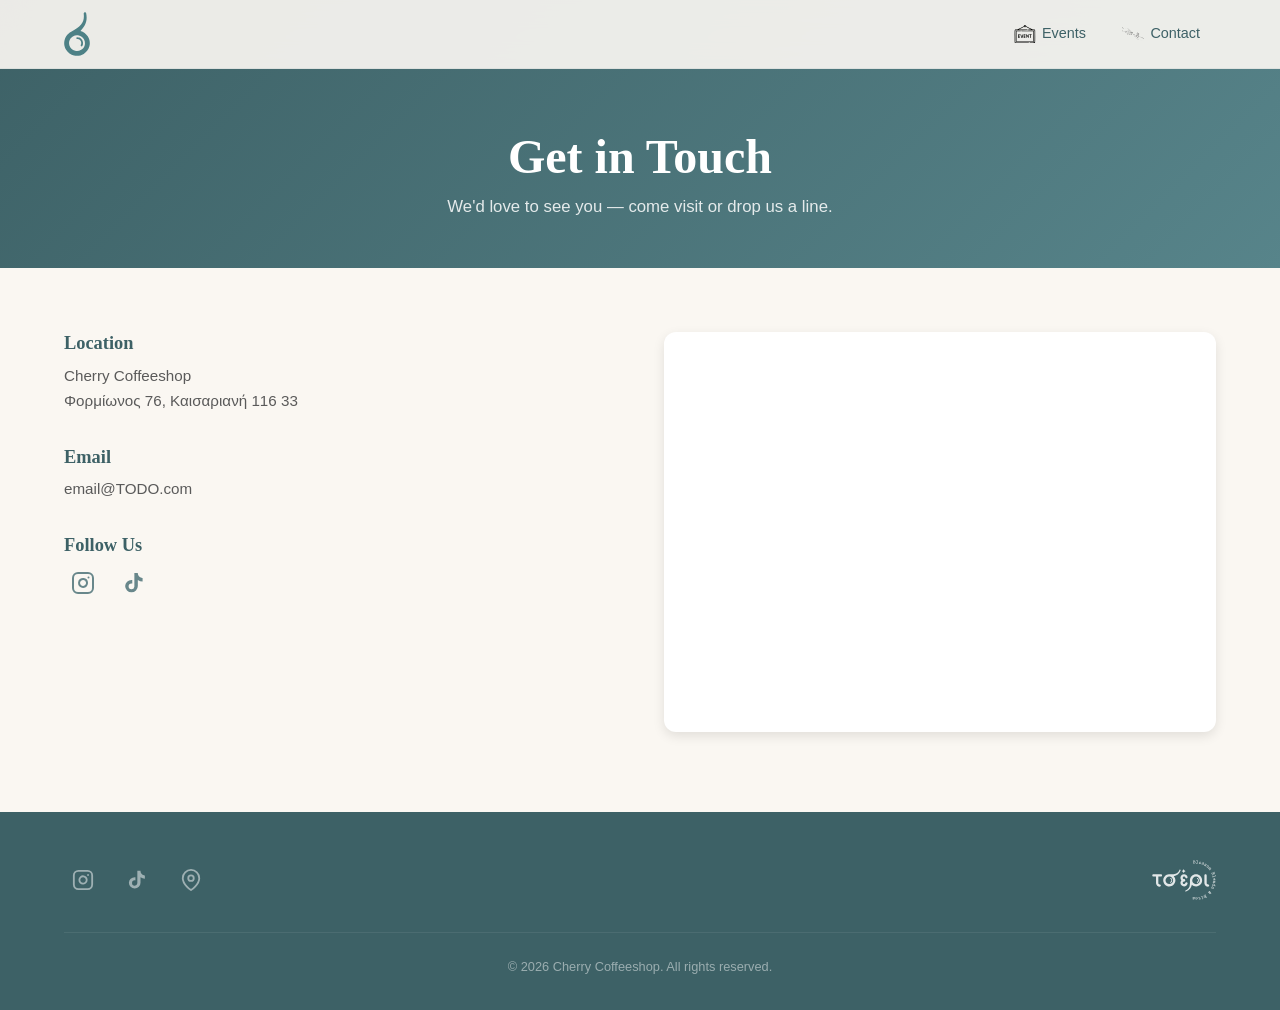
==== contact.html @ 54e0ace2 "first" ====
<!DOCTYPE html>
<html lang="en">
<head>
  <meta charset="UTF-8" />
  <meta name="viewport" content="width=device-width, initial-scale=1.0" />
  <meta name="description" content="Find Cherry Coffeeshop — location, hours, and how to reach us." />
  <title>Contact — Cherry Coffeeshop</title>
  <link rel="stylesheet" href="style.css" />
</head>
<body>

  <!-- ========== Navbar ========== -->
  <nav class="navbar" aria-label="Main navigation">
    <div class="container navbar__inner">
      <a href="index.html" class="navbar__logo" aria-label="Cherry — Home">
        <img src="assets/logo.svg" alt="Cherry logo" />
      </a>
      <div class="navbar__links">
        <a href="events.html" class="navbar__link" aria-label="Events">
          <img src="assets/events.svg" alt="" />
          <span>Events</span>
        </a>
        <a href="contact.html" class="navbar__link" aria-label="Contact">
          <img src="assets/contact.svg" alt="" />
          <span>Contact</span>
        </a>
      </div>
    </div>
  </nav>

  <!-- ========== Page Header ========== -->
  <header class="page-header">
    <div class="container">
      <h1 class="page-header__title">Get in Touch</h1>
      <p class="page-header__subtitle">We'd love to see you — come visit or drop us a line.</p>
    </div>
  </header>

  <!-- ========== Contact Content ========== -->
  <section class="contact-section">
    <div class="container">
      <div class="contact-grid">

        <!-- Left: Info -->
        <div class="contact-info">
          <div class="contact-info__block">
            <h3>Location</h3>
            <p>
              Cherry Coffeeshop<br />
              <a href="https://share.google/5jH4Om6R4dzNHi6pa" target="_blank" rel="noopener noreferrer">
                Φορμίωνος 76, Καισαριανή 116 33
              </a>
            </p>
          </div>

          <div class="contact-info__block">
            <h3>Email</h3>
            <p><a href="mailto:email@TODO.com">email@TODO.com</a></p>
          </div>

          <div class="contact-info__block">
            <h3>Follow Us</h3>
            <div class="social-links">
              <a href="https://www.instagram.com/cherry.coffeeshop/" target="_blank" rel="noopener noreferrer">
                <svg xmlns="http://www.w3.org/2000/svg" viewBox="0 0 24 24" fill="none" stroke="currentColor" stroke-width="2" stroke-linecap="round" stroke-linejoin="round"><rect x="2" y="2" width="20" height="20" rx="5" ry="5"/><path d="M16 11.37A4 4 0 1 1 12.63 8 4 4 0 0 1 16 11.37z"/><line x1="17.5" y1="6.5" x2="17.51" y2="6.5"/></svg>
              </a>
              <a href="https://www.tiktok.com/@cherrycoffeeshop4?_r=1&_t=ZN-940EKVRiwiM" target="_blank" rel="noopener noreferrer">
                <svg xmlns="http://www.w3.org/2000/svg" viewBox="0 0 24 24" fill="currentColor"><path d="M19.59 6.69a4.83 4.83 0 0 1-3.77-4.25V2h-3.45v13.67a2.89 2.89 0 0 1-2.88 2.5 2.89 2.89 0 0 1-2.89-2.89 2.89 2.89 0 0 1 2.89-2.89c.28 0 .54.04.79.1v-3.5a6.37 6.37 0 0 0-.79-.05A6.34 6.34 0 0 0 3.15 15a6.34 6.34 0 0 0 6.34 6.34 6.34 6.34 0 0 0 6.34-6.34V9.05a8.27 8.27 0 0 0 4.76 1.5V7.12a4.83 4.83 0 0 1-1-.43z"/></svg>
              </a>
            </div>
          </div>
        </div>

        <!-- Right: Map -->
        <div class="contact-map">
          <iframe src="https://www.google.com/maps/embed?pb=!1m18!1m12!1m3!1d6291.065970315591!2d23.754792057690768!3d37.96468918152199!2m3!1f0!2f0!3f0!3m2!1i1024!2i768!4f13.1!3m3!1m2!1s0x14a1bdbe3fd38503%3A0x2eb9cb47f8aa05cc!2sCherry%20Coffee%20Shop!5e0!3m2!1sel!2sgr!4v1771450524824!5m2!1sel!2sgr"
            loading="lazy"
            referrerpolicy="no-referrer-when-downgrade"
            title="Cherry Coffeeshop location">
          </iframe>
        </div>

      </div>
    </div>
  </section>

  <!-- ========== Footer ========== -->
  <footer class="footer">
    <div class="container">
      <div class="footer__inner">
        <div class="footer__social">
          <a href="https://www.instagram.com/cherry.coffeeshop/" target="_blank" rel="noopener noreferrer" aria-label="Instagram">
            <svg xmlns="http://www.w3.org/2000/svg" viewBox="0 0 24 24" fill="none" stroke="currentColor" stroke-width="2" stroke-linecap="round" stroke-linejoin="round"><rect x="2" y="2" width="20" height="20" rx="5" ry="5"/><path d="M16 11.37A4 4 0 1 1 12.63 8 4 4 0 0 1 16 11.37z"/><line x1="17.5" y1="6.5" x2="17.51" y2="6.5"/></svg>
          </a>
          <a href="https://www.tiktok.com/@cherrycoffeeshop4?_r=1&_t=ZN-940EKVRiwiM" target="_blank" rel="noopener noreferrer" aria-label="TikTok">
            <svg xmlns="http://www.w3.org/2000/svg" viewBox="0 0 24 24" fill="currentColor"><path d="M19.59 6.69a4.83 4.83 0 0 1-3.77-4.25V2h-3.45v13.67a2.89 2.89 0 0 1-2.88 2.5 2.89 2.89 0 0 1-2.89-2.89 2.89 2.89 0 0 1 2.89-2.89c.28 0 .54.04.79.1v-3.5a6.37 6.37 0 0 0-.79-.05A6.34 6.34 0 0 0 3.15 15a6.34 6.34 0 0 0 6.34 6.34 6.34 6.34 0 0 0 6.34-6.34V9.05a8.27 8.27 0 0 0 4.76 1.5V7.12a4.83 4.83 0 0 1-1-.43z"/></svg>
          </a>
          <a href="https://share.google/5jH4Om6R4dzNHi6pa" target="_blank" rel="noopener noreferrer" aria-label="Google Maps">
            <svg xmlns="http://www.w3.org/2000/svg" viewBox="0 0 24 24" fill="none" stroke="currentColor" stroke-width="2" stroke-linecap="round" stroke-linejoin="round"><path d="M21 10c0 7-9 13-9 13s-9-6-9-13a9 9 0 0 1 18 0z"/><circle cx="12" cy="10" r="3"/></svg>
          </a>
        </div>
        <a href="index.html" class="footer__logo" aria-label="Cherry Coffeeshop">
          <img src="assets/Cherry_logo.svg" alt="Cherry logo" />
        </a>
      </div>
      <p class="footer__bottom">&copy; 2026 Cherry Coffeeshop. All rights reserved.</p>
    </div>
  </footer>

  <script src="main.js"></script>
</body>
</html>
---- style.css ----
/* ============================================
   Cherry Coffeeshop — Design System & Styles
   ============================================ */

/* --- CSS Variables (Design Tokens) --- */
:root {
  --color-primary: #57848A;
  --color-primary-light: #68878B;
  --color-primary-dark: #3d6166;
  --color-cream: #faf7f2;
  --color-warm-white: #fefcf9;
  --color-text: #2c2c2c;
  --color-text-light: #5a5a5a;
  --color-white: #ffffff;
  --color-overlay: rgba(44, 44, 44, 0.55);

  --font-heading: "Georgia", "Times New Roman", serif;
  --font-body: "Segoe UI", "Helvetica Neue", Arial, sans-serif;

  --shadow-sm: 0 1px 3px rgba(0, 0, 0, 0.08);
  --shadow-md: 0 4px 12px rgba(0, 0, 0, 0.1);
  --shadow-lg: 0 8px 30px rgba(0, 0, 0, 0.12);

  --radius-sm: 6px;
  --radius-md: 12px;
  --radius-lg: 20px;

  --transition: 0.3s ease;
  --max-width: 1200px;
}

/* --- Reset & Base --- */
*,
*::before,
*::after {
  margin: 0;
  padding: 0;
  box-sizing: border-box;
}

html {
  scroll-behavior: smooth;
  font-size: 16px;
}

body {
  font-family: var(--font-body);
  color: var(--color-text);
  background-color: var(--color-cream);
  line-height: 1.6;
  -webkit-font-smoothing: antialiased;
}

img {
  max-width: 100%;
  height: auto;
  display: block;
}

a {
  text-decoration: none;
  color: inherit;
}

ul {
  list-style: none;
}

h1, h2, h3, h4 {
  font-family: var(--font-heading);
  font-weight: 700;
  line-height: 1.2;
}

/* --- Utility --- */
.container {
  width: 90%;
  max-width: var(--max-width);
  margin: 0 auto;
}

.section-title {
  font-size: clamp(1.8rem, 4vw, 2.6rem);
  color: var(--color-primary-dark);
  text-align: center;
  margin-bottom: 0.5em;
}

.section-subtitle {
  text-align: center;
  color: var(--color-text-light);
  font-size: 1.05rem;
  max-width: 600px;
  margin: 0 auto 2.5rem;
}

/* --- Buttons --- */
.btn {
  display: inline-block;
  padding: 0.85em 2em;
  font-size: 1rem;
  font-weight: 600;
  border-radius: var(--radius-sm);
  cursor: pointer;
  transition: background var(--transition), transform var(--transition), box-shadow var(--transition);
  border: none;
  text-align: center;
}

.btn-primary {
  background-color: var(--color-primary);
  color: var(--color-white);
}

.btn-primary:hover {
  background-color: var(--color-primary-dark);
  transform: translateY(-2px);
  box-shadow: var(--shadow-md);
}

.btn-outline {
  background-color: transparent;
  color: var(--color-white);
  border: 2px solid var(--color-white);
}

.btn-outline:hover {
  background-color: var(--color-white);
  color: var(--color-primary);
  transform: translateY(-2px);
}

.btn-center {
  display: flex;
  justify-content: center;
  margin-top: 2.5rem;
}

/* ============================================
   Navigation
   ============================================ */
.navbar {
  position: fixed;
  top: 0;
  left: 0;
  right: 0;
  z-index: 1000;
  background-color: rgba(250, 247, 242, 0.92);
  backdrop-filter: blur(12px);
  -webkit-backdrop-filter: blur(12px);
  border-bottom: 1px solid rgba(87, 132, 138, 0.1);
  transition: box-shadow var(--transition);
}

.navbar.scrolled {
  box-shadow: var(--shadow-sm);
}

.navbar__inner {
  display: flex;
  align-items: center;
  justify-content: space-between;
  padding: 0.75rem 0;
}

.navbar__logo img {
  height: 44px;
  width: auto;
}

.navbar__links {
  display: flex;
  align-items: center;
  gap: 0.25rem;
}

.navbar__link {
  display: flex;
  align-items: center;
  gap: 0.4rem;
  padding: 0.5rem 1rem;
  border-radius: var(--radius-sm);
  font-size: 0.9rem;
  font-weight: 500;
  color: var(--color-primary-dark);
  transition: background var(--transition), color var(--transition);
}

.navbar__link:hover {
  background-color: rgba(87, 132, 138, 0.1);
}

.navbar__link img {
  height: 22px;
  width: 22px;
}

/* ============================================
   Hero Section
   ============================================ */
.hero {
  position: relative;
  min-height: 100vh;
  display: flex;
  align-items: center;
  justify-content: center;
  text-align: center;
  color: var(--color-white);
  overflow: hidden;
}

.hero__bg {
  position: absolute;
  inset: 0;
  background: linear-gradient(135deg, var(--color-primary-dark), var(--color-primary-light));
  z-index: 0;
}

/* Placeholder pattern when no hero image is loaded */
.hero__bg::after {
  content: "";
  position: absolute;
  inset: 0;
  background-image:
    radial-gradient(circle at 20% 50%, rgba(255,255,255,0.05) 0%, transparent 50%),
    radial-gradient(circle at 80% 20%, rgba(255,255,255,0.08) 0%, transparent 40%),
    radial-gradient(circle at 60% 80%, rgba(255,255,255,0.04) 0%, transparent 50%);
}

.hero__content {
  position: relative;
  z-index: 1;
  max-width: 700px;
  padding: 2rem 1.5rem;
}

.hero__logo {
  width: 120px;
  height: auto;
  margin: 0 auto 1.5rem;
  filter: brightness(0) invert(1);
}

.hero__title {
  font-size: clamp(2.4rem, 6vw, 4rem);
  margin-bottom: 0.4em;
  letter-spacing: -0.02em;
}

.hero__subtitle {
  font-size: clamp(1rem, 2.5vw, 1.25rem);
  opacity: 0.9;
  margin-bottom: 2rem;
  font-weight: 300;
}

.hero__cta {
  font-size: 1.1rem;
  padding: 1em 2.5em;
}

/* Scroll indicator */
.scroll-indicator {
  position: absolute;
  bottom: 2rem;
  left: 50%;
  transform: translateX(-50%);
  z-index: 1;
  display: flex;
  flex-direction: column;
  align-items: center;
  gap: 0.5rem;
  color: var(--color-white);
  opacity: 0.8;
  animation: pulse-fade 2.5s ease-in-out infinite;
}

.scroll-indicator__text {
  font-size: 0.75rem;
  text-transform: uppercase;
  letter-spacing: 0.15em;
}

.scroll-indicator__arrow {
  width: 24px;
  height: 24px;
  border-left: 2px solid var(--color-white);
  border-bottom: 2px solid var(--color-white);
  transform: rotate(-45deg);
}

@keyframes pulse-fade {
  0%, 100% {
    opacity: 0.4;
    transform: translateX(-50%) translateY(0);
  }
  50% {
    opacity: 1;
    transform: translateX(-50%) translateY(8px);
  }
}

/* ============================================
   Upcoming Events Section
   ============================================ */
.events-section {
  padding: 5rem 0;
}

.events-grid {
  display: grid;
  grid-template-columns: repeat(auto-fill, minmax(320px, 1fr));
  gap: 2rem;
}

.event-card {
  background: var(--color-white);
  border-radius: var(--radius-md);
  overflow: hidden;
  box-shadow: var(--shadow-sm);
  transition: transform var(--transition), box-shadow var(--transition);
}

.event-card:hover {
  transform: translateY(-4px);
  box-shadow: var(--shadow-lg);
}

.event-card__image {
  width: 100%;
  height: 220px;
  object-fit: cover;
  background-color: var(--color-primary-light);
}

/* Placeholder for missing images */
.event-card__image-placeholder {
  width: 100%;
  height: 220px;
  background: linear-gradient(135deg, var(--color-primary), var(--color-primary-light));
  display: flex;
  align-items: center;
  justify-content: center;
  color: var(--color-white);
  font-family: var(--font-heading);
  font-size: 1.2rem;
  opacity: 0.85;
}

.event-card__body {
  padding: 1.5rem;
}

.event-card__date {
  font-size: 0.8rem;
  color: var(--color-primary);
  text-transform: uppercase;
  letter-spacing: 0.08em;
  font-weight: 600;
  margin-bottom: 0.5rem;
}

.event-card__title {
  font-size: 1.25rem;
  margin-bottom: 0.6rem;
  color: var(--color-text);
}

.event-card__desc {
  font-size: 0.95rem;
  color: var(--color-text-light);
  line-height: 1.65;
}

/* ============================================
   Gallery Section
   ============================================ */
.gallery-section {
  padding: 5rem 0;
  background-color: var(--color-warm-white);
}

.gallery-grid {
  columns: 3;
  column-gap: 1rem;
}

.gallery-grid__item {
  break-inside: avoid;
  margin-bottom: 1rem;
  border-radius: var(--radius-sm);
  overflow: hidden;
  position: relative;
}

.gallery-grid__item img {
  width: 100%;
  display: block;
  cursor: pointer;
  transition: transform 0.4s ease;
}

.gallery-grid__item:hover img {
  transform: scale(1.03);
}

/* ============================================
   Lightbox / Gallery Viewer
   ============================================ */
.lightbox {
  position: fixed;
  inset: 0;
  z-index: 1000;
  display: flex;
  align-items: center;
  justify-content: center;
  padding: 2rem;
  background-color: rgba(20, 20, 20, 0.92);
  opacity: 0;
  visibility: hidden;
  transition: opacity var(--transition), visibility var(--transition);
}

.lightbox.is-open {
  opacity: 1;
  visibility: visible;
}

.lightbox__stage {
  display: flex;
  flex-direction: column;
  align-items: center;
  gap: 0.75rem;
}

.lightbox__img {
  max-width: 90vw;
  max-height: 80vh;
  width: auto;
  height: auto;
  border-radius: var(--radius-sm);
  box-shadow: var(--shadow-lg);
  animation: lightbox-zoom 0.3s ease;
}

@keyframes lightbox-zoom {
  from { transform: scale(0.96); opacity: 0.5; }
  to   { transform: scale(1); opacity: 1; }
}

.lightbox__caption {
  color: rgba(255, 255, 255, 0.85);
  font-size: 0.9rem;
  text-align: center;
}

.lightbox__close,
.lightbox__nav {
  position: absolute;
  display: flex;
  align-items: center;
  justify-content: center;
  border: none;
  border-radius: 50%;
  color: var(--color-white);
  background: rgba(255, 255, 255, 0.12);
  cursor: pointer;
  line-height: 1;
  transition: background var(--transition);
  -webkit-tap-highlight-color: transparent;
}

.lightbox__close:hover,
.lightbox__nav:hover {
  background: rgba(255, 255, 255, 0.28);
}

.lightbox__close {
  top: 1rem;
  right: 1rem;
  width: 44px;
  height: 44px;
  font-size: 1.75rem;
}

.lightbox__nav {
  top: 50%;
  transform: translateY(-50%);
  width: 52px;
  height: 52px;
  font-size: 1.4rem;
}

.lightbox__nav--prev { left: 1rem; }
.lightbox__nav--next { right: 1rem; }

.lightbox__counter {
  position: absolute;
  bottom: 1.25rem;
  left: 50%;
  transform: translateX(-50%);
  color: rgba(255, 255, 255, 0.8);
  font-size: 0.9rem;
  letter-spacing: 0.05em;
}

/* ============================================
   Archive / Past Events Page
   ============================================ */
.page-header {
  padding: 8rem 0 3rem;
  text-align: center;
  background: linear-gradient(135deg, var(--color-primary-dark), var(--color-primary));
  color: var(--color-white);
}

.page-header__title {
  font-size: clamp(2rem, 5vw, 3rem);
}

.page-header__subtitle {
  font-size: 1.05rem;
  opacity: 0.85;
  margin-top: 0.5rem;
  font-weight: 300;
}

.archive-section {
  padding: 4rem 0 5rem;
}

/* ============================================
   Contact Page
   ============================================ */
.contact-section {
  padding: 4rem 0 5rem;
}

.contact-grid {
  display: grid;
  grid-template-columns: 1fr 1fr;
  gap: 3rem;
  align-items: start;
}

.contact-info {
  display: flex;
  flex-direction: column;
  gap: 2rem;
}

.contact-info__block h3 {
  font-size: 1.15rem;
  color: var(--color-primary-dark);
  margin-bottom: 0.5rem;
}

.contact-info__block p,
.contact-info__block a {
  color: var(--color-text-light);
  font-size: 0.95rem;
  line-height: 1.7;
}

.contact-info__block a {
  display: inline-flex;
  align-items: center;
  gap: 0.35rem;
  transition: color var(--transition);
}

.contact-info__block a:hover {
  color: var(--color-primary);
}

.social-links {
  display: flex;
  gap: 0.75rem;
  margin-top: 0.5rem;
}

.social-links a {
  display: inline-flex;
  align-items: center;
  justify-content: center;
  padding: 0.45rem;
  border-radius: var(--radius-sm);
  color: var(--color-primary-light);
  transition: color var(--transition), transform var(--transition);
}

.social-links a svg {
  width: 24px;
  height: 24px;
  flex-shrink: 0;
}

.social-links a:hover {
  color: var(--color-primary-dark);
  transform: translateY(-2px);
}

.contact-map {
  border-radius: var(--radius-md);
  overflow: hidden;
  box-shadow: var(--shadow-md);
  background: var(--color-white);
  min-height: 350px;
  display: flex;
  align-items: center;
  justify-content: center;
}

.contact-map iframe {
  width: 100%;
  height: 400px;
  border: none;
}

.contact-map__fallback {
  text-align: center;
  padding: 3rem 1.5rem;
}

.contact-map__fallback p {
  color: var(--color-text-light);
  margin-bottom: 1rem;
}

/* ============================================
   Footer
   ============================================ */
.footer {
  background-color: var(--color-primary-dark);
  color: rgba(255, 255, 255, 0.8);
  padding: 3rem 0 2rem;
}

.footer__inner {
  display: flex;
  align-items: center;
  justify-content: space-between;
  flex-wrap: wrap;
  gap: 1.5rem;
}

.footer__social {
  display: flex;
  align-items: center;
  gap: 1rem;
}

.footer__social a {
  display: flex;
  align-items: center;
  justify-content: center;
  color: rgba(255, 255, 255, 0.5);
  padding: 0.5rem;
  border-radius: var(--radius-sm);
  transition: color 0.3s ease, transform 0.3s ease;
}

.footer__social a:hover {
  color: var(--color-white);
  transform: translateY(-3px);
}

.footer__social a svg {
  width: 22px;
  height: 22px;
  flex-shrink: 0;
}

.footer__logo img {
  height: 40px;
  width: auto;
  opacity: 0.85;
  filter: brightness(0) invert(1);
}

.footer__bottom {
  text-align: center;
  margin-top: 2rem;
  padding-top: 1.5rem;
  border-top: 1px solid rgba(255, 255, 255, 0.12);
  font-size: 0.8rem;
  opacity: 0.6;
}

/* ============================================
   Loading State
   ============================================ */
.loading {
  text-align: center;
  padding: 3rem;
  color: var(--color-text-light);
  font-size: 0.95rem;
}

.loading::after {
  content: "";
  display: block;
  width: 32px;
  height: 32px;
  margin: 1rem auto 0;
  border: 3px solid var(--color-primary-light);
  border-top-color: transparent;
  border-radius: 50%;
  animation: spin 0.8s linear infinite;
}

@keyframes spin {
  to { transform: rotate(360deg); }
}

.error-message {
  text-align: center;
  padding: 2rem;
  color: #b44;
  font-size: 0.95rem;
}

/* Friendly empty state (no events yet) — calm, on-brand, not an error */
.events-empty {
  grid-column: 1 / -1;
  text-align: center;
  padding: 3rem 1rem;
  color: var(--color-text-light);
  font-family: var(--font-heading);
  font-size: 1.2rem;
  font-style: italic;
}

/* ============================================
   Responsive Breakpoints
   ============================================ */

/* Tablet */
@media (max-width: 900px) {
  .gallery-grid {
    columns: 2;
  }

  .contact-grid {
    grid-template-columns: 1fr;
  }

  .contact-map {
    min-height: 300px;
  }

  .contact-map iframe {
    height: 300px;
  }
}

/* Mobile */
@media (max-width: 600px) {
  .navbar__link span {
    display: none;
  }

  .navbar__link {
    padding: 0.5rem 0.75rem;
  }

  .hero__logo {
    width: 90px;
  }

  .events-grid {
    grid-template-columns: 1fr;
  }

  .gallery-grid {
    columns: 2;
    column-gap: 0.75rem;
  }

  .lightbox { padding: 0.5rem; }

  .lightbox__nav {
    width: 40px;
    height: 40px;
    font-size: 1.2rem;
  }

  .lightbox__nav--prev { left: 0.5rem; }
  .lightbox__nav--next { right: 0.5rem; }
  .lightbox__close { top: 0.5rem; right: 0.5rem; }

  .footer__inner {
    flex-direction: column;
    text-align: center;
  }

  .footer__social {
    justify-content: center;
  }
}
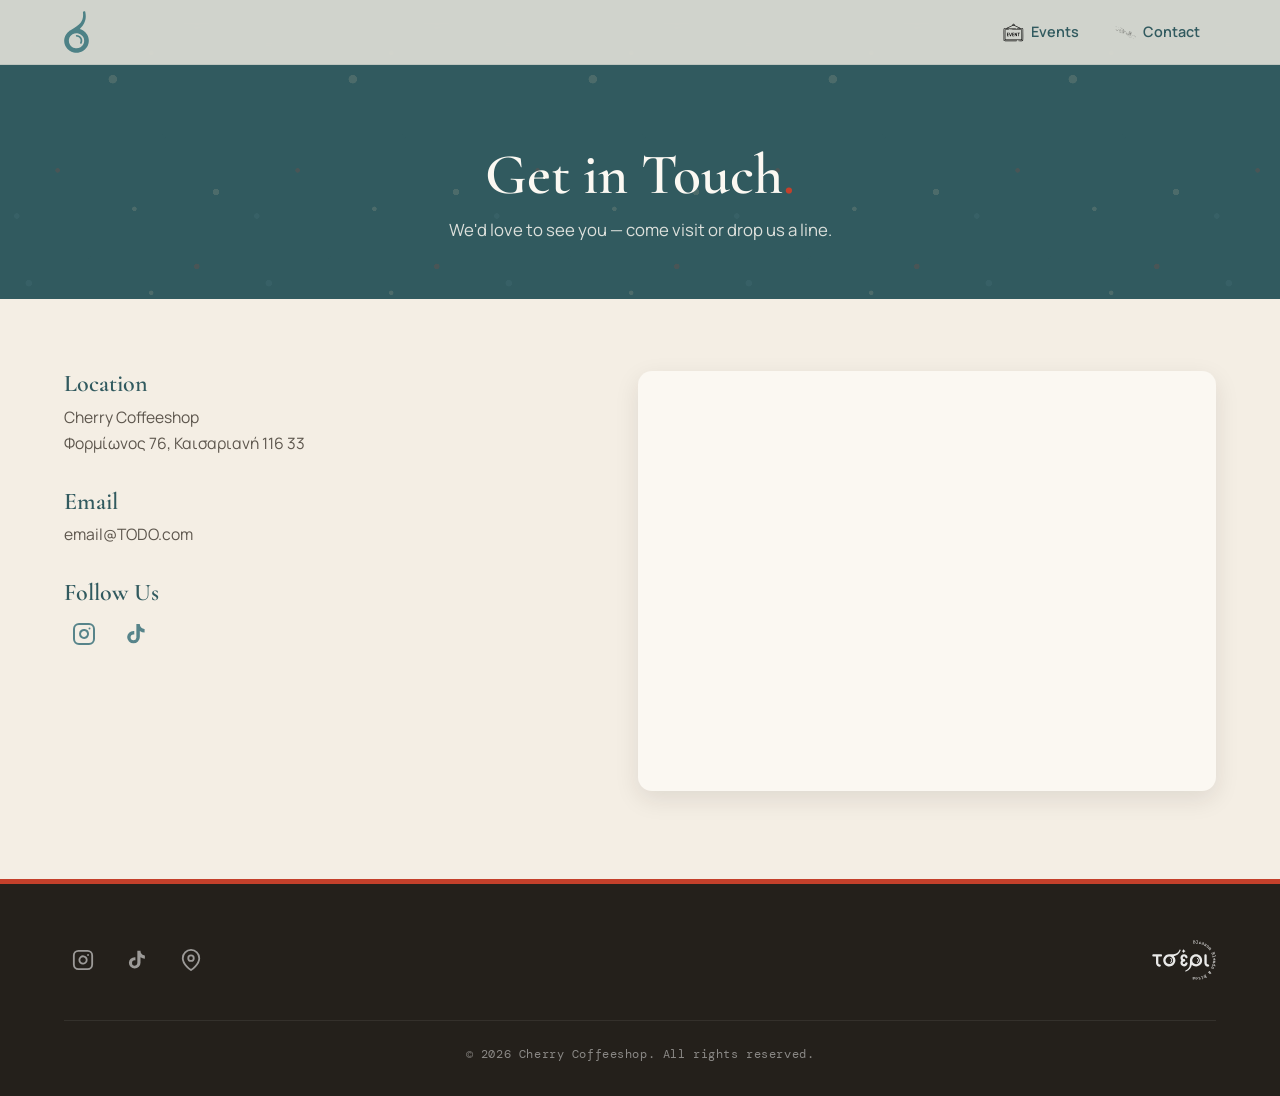
==== commit a4d27ef5: "glow up" ====
--- a/contact.html
+++ b/contact.html
@@ -5,6 +5,9 @@
   <meta name="viewport" content="width=device-width, initial-scale=1.0" />
   <meta name="description" content="Find Cherry Coffeeshop — location, hours, and how to reach us." />
   <title>Contact — Cherry Coffeeshop</title>
+  <link rel="preconnect" href="https://fonts.googleapis.com" />
+  <link rel="preconnect" href="https://fonts.gstatic.com" crossorigin />
+  <link href="https://fonts.googleapis.com/css2?family=Cormorant+Garamond:ital,wght@0,500;0,600;0,700;1,500;1,600&family=DM+Mono:wght@400;500&family=Manrope:wght@400;500;600;700&display=swap" rel="stylesheet" />
   <link rel="stylesheet" href="style.css" />
 </head>
 <body>
--- a/style.css
+++ b/style.css
@@ -1,32 +1,54 @@
 /* ============================================
-   Cherry Coffeeshop — Design System & Styles
-   ============================================ */
-
-/* --- CSS Variables (Design Tokens) --- */
+   Cherry Coffeeshop — τσέρι · Design System
+   Kaisariani, Athens — specialty coffee & community
+   ============================================ */
+
+/* --- Design Tokens --- */
 :root {
-  --color-primary: #57848A;
-  --color-primary-light: #68878B;
-  --color-primary-dark: #3d6166;
-  --color-cream: #faf7f2;
-  --color-warm-white: #fefcf9;
-  --color-text: #2c2c2c;
-  --color-text-light: #5a5a5a;
-  --color-white: #ffffff;
-  --color-overlay: rgba(44, 44, 44, 0.55);
-
-  --font-heading: "Georgia", "Times New Roman", serif;
-  --font-body: "Segoe UI", "Helvetica Neue", Arial, sans-serif;
-
-  --shadow-sm: 0 1px 3px rgba(0, 0, 0, 0.08);
-  --shadow-md: 0 4px 12px rgba(0, 0, 0, 0.1);
-  --shadow-lg: 0 8px 30px rgba(0, 0, 0, 0.12);
+  /* Palette — pulled from the shop itself:
+     teal from the window trim & fridge, cream from the walls & cups,
+     cherry-red from the merch tees (and, well, the name). */
+  --teal: #57848a;
+  --teal-deep: #315a5f;
+  --teal-ink: #24494d;
+  --cream: #f4eee4;
+  --cream-deep: #ece3d4;
+  --paper: #fbf8f2;
+  --ink: #24201b;
+  --ink-soft: #5d564d;
+  --cherry: #c4402b;
+  --cherry-deep: #a5331f;
+  --sand: #d8c6a8;
+  --white: #ffffff;
+
+  --font-display: "Cormorant Garamond", Georgia, "Times New Roman", serif;
+  --font-body: "Manrope", "Segoe UI", "Helvetica Neue", Arial, sans-serif;
+  --font-mono: "DM Mono", ui-monospace, "SFMono-Regular", Menlo, monospace;
+
+  --shadow-sm: 0 1px 3px rgba(36, 32, 27, 0.08);
+  --shadow-md: 0 8px 24px rgba(36, 32, 27, 0.1);
+  --shadow-lg: 0 20px 50px rgba(36, 32, 27, 0.16);
 
   --radius-sm: 6px;
-  --radius-md: 12px;
-  --radius-lg: 20px;
+  --radius-md: 14px;
+  --radius-lg: 24px;
 
   --transition: 0.3s ease;
-  --max-width: 1200px;
+  --max-width: 1240px;
+
+  /* Terrazzo speckle — the signature texture, in the shop's colours */
+  --terrazzo:
+    radial-gradient(circle at 12% 18%, var(--teal) 0 3px, transparent 3.5px),
+    radial-gradient(circle at 82% 11%, var(--cherry) 0 2.5px, transparent 3px),
+    radial-gradient(circle at 47% 33%, var(--sand) 0 4px, transparent 4.5px),
+    radial-gradient(circle at 68% 57%, var(--teal-deep) 0 2px, transparent 2.5px),
+    radial-gradient(circle at 24% 71%, var(--cherry) 0 2px, transparent 2.5px),
+    radial-gradient(circle at 90% 80%, var(--sand) 0 3px, transparent 3.5px),
+    radial-gradient(circle at 7% 90%, var(--teal) 0 2.5px, transparent 3px),
+    radial-gradient(circle at 56% 87%, var(--sand) 0 2px, transparent 2.5px),
+    radial-gradient(circle at 37% 7%, var(--teal-deep) 0 1.5px, transparent 2px),
+    radial-gradient(circle at 63% 22%, var(--sand) 0 2px, transparent 2.5px);
+  --terrazzo-size: 240px 240px;
 }
 
 /* --- Reset & Base --- */
@@ -41,14 +63,16 @@
 html {
   scroll-behavior: smooth;
   font-size: 16px;
+  -webkit-text-size-adjust: 100%;
 }
 
 body {
   font-family: var(--font-body);
-  color: var(--color-text);
-  background-color: var(--color-cream);
-  line-height: 1.6;
+  color: var(--ink);
+  background-color: var(--cream);
+  line-height: 1.65;
   -webkit-font-smoothing: antialiased;
+  overflow-x: hidden;
 }
 
 img {
@@ -67,9 +91,29 @@
 }
 
 h1, h2, h3, h4 {
-  font-family: var(--font-heading);
-  font-weight: 700;
-  line-height: 1.2;
+  font-family: var(--font-display);
+  font-weight: 600;
+  line-height: 1.08;
+}
+
+::selection {
+  background: var(--cherry);
+  color: var(--white);
+}
+
+/* --- Terrazzo utility (speckle behind content) --- */
+.terrazzo {
+  position: relative;
+}
+.terrazzo::before {
+  content: "";
+  position: absolute;
+  inset: 0;
+  background-image: var(--terrazzo);
+  background-size: var(--terrazzo-size);
+  opacity: 0.5;
+  pointer-events: none;
+  z-index: 0;
 }
 
 /* --- Utility --- */
@@ -79,61 +123,103 @@
   margin: 0 auto;
 }
 
+.eyebrow {
+  font-family: var(--font-body);
+  font-size: 0.78rem;
+  font-weight: 700;
+  text-transform: uppercase;
+  letter-spacing: 0.22em;
+  color: var(--teal-deep);
+  display: inline-flex;
+  align-items: center;
+  gap: 0.6em;
+}
+.eyebrow::before {
+  content: "";
+  width: 22px;
+  height: 2px;
+  background: var(--cherry);
+  display: inline-block;
+}
+
+.section-head {
+  max-width: 620px;
+  margin: 0 auto 3rem;
+  text-align: center;
+}
+.section-head .eyebrow {
+  justify-content: center;
+  margin-bottom: 1rem;
+}
+
 .section-title {
-  font-size: clamp(1.8rem, 4vw, 2.6rem);
-  color: var(--color-primary-dark);
-  text-align: center;
-  margin-bottom: 0.5em;
+  font-size: clamp(2.1rem, 5vw, 3.2rem);
+  color: var(--ink);
+  letter-spacing: -0.01em;
 }
 
 .section-subtitle {
-  text-align: center;
-  color: var(--color-text-light);
+  color: var(--ink-soft);
   font-size: 1.05rem;
-  max-width: 600px;
-  margin: 0 auto 2.5rem;
+  margin-top: 0.75rem;
 }
 
 /* --- Buttons --- */
 .btn {
-  display: inline-block;
-  padding: 0.85em 2em;
-  font-size: 1rem;
+  display: inline-flex;
+  align-items: center;
+  gap: 0.5em;
+  padding: 0.9em 1.9em;
+  font-family: var(--font-body);
+  font-size: 0.95rem;
   font-weight: 600;
-  border-radius: var(--radius-sm);
+  letter-spacing: 0.01em;
+  border-radius: 999px;
   cursor: pointer;
-  transition: background var(--transition), transform var(--transition), box-shadow var(--transition);
-  border: none;
+  transition: background var(--transition), color var(--transition),
+    transform var(--transition), box-shadow var(--transition);
+  border: 1.5px solid transparent;
   text-align: center;
 }
 
 .btn-primary {
-  background-color: var(--color-primary);
-  color: var(--color-white);
-}
-
+  background-color: var(--teal-deep);
+  color: var(--paper);
+  border-color: var(--teal-deep);
+}
 .btn-primary:hover {
-  background-color: var(--color-primary-dark);
+  background-color: var(--teal-ink);
+  border-color: var(--teal-ink);
   transform: translateY(-2px);
   box-shadow: var(--shadow-md);
 }
 
+.btn-ghost {
+  background-color: transparent;
+  color: var(--ink);
+  border-color: rgba(36, 32, 27, 0.25);
+}
+.btn-ghost:hover {
+  border-color: var(--cherry);
+  color: var(--cherry-deep);
+  transform: translateY(-2px);
+}
+
+/* Kept for backward-compat (light buttons over dark art) */
 .btn-outline {
   background-color: transparent;
-  color: var(--color-white);
-  border: 2px solid var(--color-white);
-}
-
+  color: var(--white);
+  border: 1.5px solid rgba(255, 255, 255, 0.7);
+}
 .btn-outline:hover {
-  background-color: var(--color-white);
-  color: var(--color-primary);
-  transform: translateY(-2px);
+  background-color: var(--white);
+  color: var(--teal-deep);
 }
 
 .btn-center {
   display: flex;
   justify-content: center;
-  margin-top: 2.5rem;
+  margin-top: 3rem;
 }
 
 /* ============================================
@@ -145,26 +231,26 @@
   left: 0;
   right: 0;
   z-index: 1000;
-  background-color: rgba(250, 247, 242, 0.92);
-  backdrop-filter: blur(12px);
-  -webkit-backdrop-filter: blur(12px);
-  border-bottom: 1px solid rgba(87, 132, 138, 0.1);
-  transition: box-shadow var(--transition);
-}
-
+  background-color: rgba(244, 238, 228, 0.82);
+  backdrop-filter: blur(14px);
+  -webkit-backdrop-filter: blur(14px);
+  border-bottom: 1px solid rgba(49, 90, 95, 0.12);
+  transition: box-shadow var(--transition), background var(--transition);
+}
 .navbar.scrolled {
   box-shadow: var(--shadow-sm);
+  background-color: rgba(244, 238, 228, 0.94);
 }
 
 .navbar__inner {
   display: flex;
   align-items: center;
   justify-content: space-between;
-  padding: 0.75rem 0;
+  padding: 0.7rem 0;
 }
 
 .navbar__logo img {
-  height: 44px;
+  height: 42px;
   width: auto;
 }
 
@@ -175,154 +261,280 @@
 }
 
 .navbar__link {
-  display: flex;
-  align-items: center;
-  gap: 0.4rem;
+  position: relative;
+  display: flex;
+  align-items: center;
+  gap: 0.45rem;
   padding: 0.5rem 1rem;
   border-radius: var(--radius-sm);
   font-size: 0.9rem;
-  font-weight: 500;
-  color: var(--color-primary-dark);
-  transition: background var(--transition), color var(--transition);
-}
-
+  font-weight: 600;
+  color: var(--teal-deep);
+  transition: color var(--transition);
+}
+.navbar__link::after {
+  content: "";
+  position: absolute;
+  left: 1rem;
+  right: 1rem;
+  bottom: 0.35rem;
+  height: 2px;
+  background: var(--cherry);
+  transform: scaleX(0);
+  transform-origin: left;
+  transition: transform var(--transition);
+}
 .navbar__link:hover {
-  background-color: rgba(87, 132, 138, 0.1);
-}
-
+  color: var(--cherry-deep);
+}
+.navbar__link:hover::after {
+  transform: scaleX(1);
+}
 .navbar__link img {
-  height: 22px;
-  width: 22px;
-}
-
-/* ============================================
-   Hero Section
+  height: 21px;
+  width: 21px;
+}
+
+/* ============================================
+   Hero — the bilingual wordmark, split with photo
    ============================================ */
 .hero {
   position: relative;
   min-height: 100vh;
-  display: flex;
-  align-items: center;
-  justify-content: center;
-  text-align: center;
-  color: var(--color-white);
+  min-height: 100svh;
+  display: grid;
+  grid-template-columns: 1.04fr 0.96fr;
   overflow: hidden;
-}
-
-.hero__bg {
+  background: var(--cream);
+}
+
+/* Left: the wordmark on cream + terrazzo */
+.hero__panel--text {
+  position: relative;
+  display: flex;
+  align-items: center;
+  padding: 7rem clamp(1.5rem, 5vw, 5rem) 4rem;
+  background: var(--cream);
+}
+.hero__panel--text::before {
+  content: "";
   position: absolute;
   inset: 0;
-  background: linear-gradient(135deg, var(--color-primary-dark), var(--color-primary-light));
+  background-image: var(--terrazzo);
+  background-size: var(--terrazzo-size);
+  opacity: 0.45;
   z-index: 0;
 }
-
-/* Placeholder pattern when no hero image is loaded */
-.hero__bg::after {
-  content: "";
-  position: absolute;
-  inset: 0;
-  background-image:
-    radial-gradient(circle at 20% 50%, rgba(255,255,255,0.05) 0%, transparent 50%),
-    radial-gradient(circle at 80% 20%, rgba(255,255,255,0.08) 0%, transparent 40%),
-    radial-gradient(circle at 60% 80%, rgba(255,255,255,0.04) 0%, transparent 50%);
-}
-
-.hero__content {
+.hero__inner {
   position: relative;
   z-index: 1;
-  max-width: 700px;
-  padding: 2rem 1.5rem;
-}
-
-.hero__logo {
-  width: 120px;
-  height: auto;
-  margin: 0 auto 1.5rem;
-  filter: brightness(0) invert(1);
-}
-
-.hero__title {
-  font-size: clamp(2.4rem, 6vw, 4rem);
-  margin-bottom: 0.4em;
-  letter-spacing: -0.02em;
+  max-width: 560px;
+}
+
+.hero__eyebrow {
+  font-size: 0.8rem;
+  font-weight: 700;
+  text-transform: uppercase;
+  letter-spacing: 0.24em;
+  color: var(--teal-deep);
+  margin-bottom: 1.6rem;
+}
+
+.hero__wordmark {
+  line-height: 0.9;
+  margin-bottom: 1.6rem;
+}
+.hero__cherry {
+  display: block;
+  font-family: var(--font-display);
+  font-weight: 600;
+  font-size: clamp(3.6rem, 9vw, 7rem);
+  letter-spacing: -0.03em;
+  color: var(--ink);
+}
+/* the cherry — a red full stop that dots the name */
+.hero__cherry::after {
+  content: ".";
+  color: var(--cherry);
+}
+.hero__tseri {
+  display: inline-block;
+  font-family: var(--font-display);
+  font-style: italic;
+  font-weight: 500;
+  font-size: clamp(1.8rem, 4vw, 3rem);
+  color: var(--teal-deep);
+  margin-top: 0.35rem;
+  padding-bottom: 0.15em;
+  background-image: linear-gradient(var(--cherry), var(--cherry));
+  background-size: 100% 3px;
+  background-position: 0 100%;
+  background-repeat: no-repeat;
 }
 
 .hero__subtitle {
-  font-size: clamp(1rem, 2.5vw, 1.25rem);
-  opacity: 0.9;
-  margin-bottom: 2rem;
-  font-weight: 300;
-}
-
-.hero__cta {
-  font-size: 1.1rem;
-  padding: 1em 2.5em;
-}
-
-/* Scroll indicator */
-.scroll-indicator {
-  position: absolute;
-  bottom: 2rem;
-  left: 50%;
-  transform: translateX(-50%);
-  z-index: 1;
-  display: flex;
-  flex-direction: column;
-  align-items: center;
-  gap: 0.5rem;
-  color: var(--color-white);
-  opacity: 0.8;
-  animation: pulse-fade 2.5s ease-in-out infinite;
-}
-
-.scroll-indicator__text {
-  font-size: 0.75rem;
+  font-size: clamp(1.05rem, 1.6vw, 1.25rem);
+  color: var(--ink-soft);
+  max-width: 30ch;
+  margin-bottom: 2.4rem;
+}
+
+.hero__actions {
+  display: flex;
+  flex-wrap: wrap;
+  gap: 0.9rem;
+}
+
+/* Right: full-bleed portrait photos, gently cross-fading */
+.hero__panel--photo {
+  position: relative;
+  overflow: hidden;
+  background: var(--teal-deep);
+  border-left: 5px solid var(--cherry);
+}
+.hero__slides {
+  position: absolute;
+  inset: 0;
+}
+.hero__slides img {
+  position: absolute;
+  inset: 0;
+  width: 100%;
+  height: 100%;
+  object-fit: cover;
+  object-position: center;
+  opacity: 0;
+  animation: heroFade 21s infinite;
+}
+.hero__slides img:nth-child(1) { animation-delay: 0s; }
+.hero__slides img:nth-child(2) { animation-delay: 7s; }
+.hero__slides img:nth-child(3) { animation-delay: 14s; }
+
+@keyframes heroFade {
+  0%   { opacity: 0; transform: scale(1.06); }
+  4%   { opacity: 1; }
+  29%  { opacity: 1; }
+  35%  { opacity: 0; transform: scale(1); }
+  100% { opacity: 0; }
+}
+
+/* soft vignette so the chip stays legible */
+.hero__panel--photo::after {
+  content: "";
+  position: absolute;
+  inset: 0;
+  background: linear-gradient(
+    180deg,
+    rgba(36, 32, 27, 0.05) 0%,
+    transparent 30%,
+    rgba(36, 32, 27, 0.28) 100%
+  );
+  pointer-events: none;
+}
+
+/* the little cup label, echoing the τσέρι print on the cups */
+.hero__chip {
+  position: absolute;
+  left: 1.5rem;
+  bottom: 1.5rem;
+  z-index: 2;
+  font-family: var(--font-display);
+  font-style: italic;
+  font-size: 1.4rem;
+  color: var(--ink);
+  background: var(--paper);
+  padding: 0.15em 0.9em;
+  border-radius: 999px;
+  box-shadow: var(--shadow-sm);
+}
+
+.hero__scroll {
+  position: absolute;
+  left: 1.6rem;
+  bottom: 1.6rem;
+  z-index: 3;
+  width: 44px;
+  height: 44px;
+  display: grid;
+  place-items: center;
+  border-radius: 50%;
+  background: var(--paper);
+  color: var(--teal-deep);
+  font-size: 1.2rem;
+  box-shadow: var(--shadow-md);
+  animation: bob 2.4s ease-in-out infinite;
+}
+@keyframes bob {
+  0%, 100% { transform: translateY(0); }
+  50% { transform: translateY(6px); }
+}
+
+/* ============================================
+   Menu ticker — the wall letter-board, in motion
+   ============================================ */
+.ticker {
+  background: var(--teal-deep);
+  color: var(--cream);
+  overflow: hidden;
+  border-top: 1px solid rgba(255, 255, 255, 0.12);
+  border-bottom: 1px solid rgba(255, 255, 255, 0.12);
+}
+.ticker__track {
+  display: inline-flex;
+  align-items: center;
+  white-space: nowrap;
+  padding: 0.85rem 0;
+  animation: ticker 42s linear infinite;
+  will-change: transform;
+}
+.ticker__track span {
+  font-family: var(--font-mono);
+  font-size: 0.9rem;
+  letter-spacing: 0.14em;
   text-transform: uppercase;
-  letter-spacing: 0.15em;
-}
-
-.scroll-indicator__arrow {
-  width: 24px;
-  height: 24px;
-  border-left: 2px solid var(--color-white);
-  border-bottom: 2px solid var(--color-white);
-  transform: rotate(-45deg);
-}
-
-@keyframes pulse-fade {
-  0%, 100% {
-    opacity: 0.4;
-    transform: translateX(-50%) translateY(0);
-  }
-  50% {
-    opacity: 1;
-    transform: translateX(-50%) translateY(8px);
-  }
-}
-
-/* ============================================
-   Upcoming Events Section
+  padding: 0 1.4rem;
+  display: inline-flex;
+  align-items: center;
+  gap: 1.4rem;
+}
+.ticker__track span::after {
+  content: "";
+  width: 6px;
+  height: 6px;
+  border-radius: 50%;
+  background: var(--cherry);
+  display: inline-block;
+}
+@keyframes ticker {
+  from { transform: translateX(0); }
+  to { transform: translateX(-50%); }
+}
+
+/* ============================================
+   Upcoming Events
    ============================================ */
 .events-section {
-  padding: 5rem 0;
+  padding: 6rem 0;
+  scroll-margin-top: 90px;
 }
 
 .events-grid {
   display: grid;
-  grid-template-columns: repeat(auto-fill, minmax(320px, 1fr));
+  grid-template-columns: repeat(auto-fit, minmax(300px, 380px));
+  justify-content: center;
   gap: 2rem;
 }
 
 .event-card {
-  background: var(--color-white);
+  background: var(--paper);
+  border: 1px solid rgba(49, 90, 95, 0.14);
   border-radius: var(--radius-md);
   overflow: hidden;
   box-shadow: var(--shadow-sm);
   transition: transform var(--transition), box-shadow var(--transition);
 }
-
 .event-card:hover {
-  transform: translateY(-4px);
+  transform: translateY(-5px);
   box-shadow: var(--shadow-lg);
 }
 
@@ -330,21 +542,21 @@
   width: 100%;
   height: 220px;
   object-fit: cover;
-  background-color: var(--color-primary-light);
-}
-
-/* Placeholder for missing images */
+  background-color: var(--teal);
+}
+
 .event-card__image-placeholder {
   width: 100%;
   height: 220px;
-  background: linear-gradient(135deg, var(--color-primary), var(--color-primary-light));
+  background: linear-gradient(135deg, var(--teal-deep), var(--teal));
   display: flex;
   align-items: center;
   justify-content: center;
-  color: var(--color-white);
-  font-family: var(--font-heading);
-  font-size: 1.2rem;
-  opacity: 0.85;
+  text-align: center;
+  padding: 1rem;
+  color: var(--paper);
+  font-family: var(--font-display);
+  font-size: 1.4rem;
 }
 
 .event-card__body {
@@ -352,56 +564,88 @@
 }
 
 .event-card__date {
-  font-size: 0.8rem;
-  color: var(--color-primary);
+  font-family: var(--font-mono);
+  font-size: 0.75rem;
+  color: var(--cherry-deep);
   text-transform: uppercase;
-  letter-spacing: 0.08em;
+  letter-spacing: 0.1em;
+  margin-bottom: 0.6rem;
+}
+
+.event-card__title {
+  font-size: 1.6rem;
   font-weight: 600;
   margin-bottom: 0.5rem;
-}
-
-.event-card__title {
-  font-size: 1.25rem;
-  margin-bottom: 0.6rem;
-  color: var(--color-text);
+  color: var(--ink);
 }
 
 .event-card__desc {
   font-size: 0.95rem;
-  color: var(--color-text-light);
-  line-height: 1.65;
-}
-
-/* ============================================
-   Gallery Section
+  color: var(--ink-soft);
+  line-height: 1.7;
+}
+
+/* ============================================
+   Gallery — "Our Space" editorial mosaic
    ============================================ */
 .gallery-section {
-  padding: 5rem 0;
-  background-color: var(--color-warm-white);
+  padding: 6rem 0;
+  background-color: var(--cream-deep);
+  scroll-margin-top: 90px;
 }
 
 .gallery-grid {
-  columns: 3;
-  column-gap: 1rem;
+  display: grid;
+  grid-template-columns: repeat(4, 1fr);
+  grid-auto-rows: 210px;
+  gap: 14px;
 }
 
 .gallery-grid__item {
-  break-inside: avoid;
-  margin-bottom: 1rem;
+  position: relative;
+  overflow: hidden;
   border-radius: var(--radius-sm);
-  overflow: hidden;
-  position: relative;
-}
+  background: var(--teal-deep);
+}
+/* A deliberate, flush composition: two large frames anchor four portraits */
+.gallery-grid__item:nth-child(1) { grid-column: 1 / 3; grid-row: 1 / 3; }
+.gallery-grid__item:nth-child(2) { grid-column: 3 / 4; grid-row: 1 / 3; }
+.gallery-grid__item:nth-child(3) { grid-column: 4 / 5; grid-row: 1 / 3; }
+.gallery-grid__item:nth-child(4) { grid-column: 1 / 3; grid-row: 3 / 5; }
+.gallery-grid__item:nth-child(5) { grid-column: 3 / 4; grid-row: 3 / 5; }
+.gallery-grid__item:nth-child(6) { grid-column: 4 / 5; grid-row: 3 / 5; }
 
 .gallery-grid__item img {
   width: 100%;
-  display: block;
+  height: 100%;
+  object-fit: cover;
   cursor: pointer;
-  transition: transform 0.4s ease;
-}
-
+  transition: transform 0.6s ease;
+}
 .gallery-grid__item:hover img {
-  transform: scale(1.03);
+  transform: scale(1.05);
+}
+
+.gallery-grid__item figcaption {
+  position: absolute;
+  left: 0;
+  right: 0;
+  bottom: 0;
+  padding: 1.6rem 1rem 0.9rem;
+  font-family: var(--font-mono);
+  font-size: 0.72rem;
+  letter-spacing: 0.06em;
+  color: var(--white);
+  background: linear-gradient(transparent, rgba(20, 20, 20, 0.72));
+  opacity: 0;
+  transform: translateY(8px);
+  transition: opacity var(--transition), transform var(--transition);
+  pointer-events: none;
+}
+.gallery-grid__item:hover figcaption,
+.gallery-grid__item:focus-within figcaption {
+  opacity: 1;
+  transform: translateY(0);
 }
 
 /* ============================================
@@ -410,17 +654,16 @@
 .lightbox {
   position: fixed;
   inset: 0;
-  z-index: 1000;
+  z-index: 2000;
   display: flex;
   align-items: center;
   justify-content: center;
   padding: 2rem;
-  background-color: rgba(20, 20, 20, 0.92);
+  background-color: rgba(20, 18, 16, 0.94);
   opacity: 0;
   visibility: hidden;
   transition: opacity var(--transition), visibility var(--transition);
 }
-
 .lightbox.is-open {
   opacity: 1;
   visibility: visible;
@@ -442,15 +685,16 @@
   box-shadow: var(--shadow-lg);
   animation: lightbox-zoom 0.3s ease;
 }
-
 @keyframes lightbox-zoom {
   from { transform: scale(0.96); opacity: 0.5; }
-  to   { transform: scale(1); opacity: 1; }
+  to { transform: scale(1); opacity: 1; }
 }
 
 .lightbox__caption {
   color: rgba(255, 255, 255, 0.85);
-  font-size: 0.9rem;
+  font-family: var(--font-mono);
+  font-size: 0.85rem;
+  letter-spacing: 0.04em;
   text-align: center;
 }
 
@@ -462,17 +706,16 @@
   justify-content: center;
   border: none;
   border-radius: 50%;
-  color: var(--color-white);
+  color: var(--white);
   background: rgba(255, 255, 255, 0.12);
   cursor: pointer;
   line-height: 1;
   transition: background var(--transition);
   -webkit-tap-highlight-color: transparent;
 }
-
 .lightbox__close:hover,
 .lightbox__nav:hover {
-  background: rgba(255, 255, 255, 0.28);
+  background: var(--cherry);
 }
 
 .lightbox__close {
@@ -490,7 +733,6 @@
   height: 52px;
   font-size: 1.4rem;
 }
-
 .lightbox__nav--prev { left: 1rem; }
 .lightbox__nav--next { right: 1rem; }
 
@@ -500,29 +742,46 @@
   left: 50%;
   transform: translateX(-50%);
   color: rgba(255, 255, 255, 0.8);
-  font-size: 0.9rem;
+  font-family: var(--font-mono);
+  font-size: 0.85rem;
   letter-spacing: 0.05em;
 }
 
 /* ============================================
-   Archive / Past Events Page
+   Page header (Events / Contact)
    ============================================ */
 .page-header {
-  padding: 8rem 0 3rem;
+  position: relative;
+  padding: 9rem 0 3.5rem;
   text-align: center;
-  background: linear-gradient(135deg, var(--color-primary-dark), var(--color-primary));
-  color: var(--color-white);
-}
-
+  background: var(--teal-deep);
+  color: var(--paper);
+  overflow: hidden;
+}
+.page-header::before {
+  content: "";
+  position: absolute;
+  inset: 0;
+  background-image: var(--terrazzo);
+  background-size: var(--terrazzo-size);
+  opacity: 0.16;
+}
+.page-header .container {
+  position: relative;
+  z-index: 1;
+}
 .page-header__title {
-  font-size: clamp(2rem, 5vw, 3rem);
-}
-
+  font-size: clamp(2.4rem, 5vw, 3.6rem);
+}
+.page-header__title::after {
+  content: ".";
+  color: var(--cherry);
+}
 .page-header__subtitle {
   font-size: 1.05rem;
   opacity: 0.85;
-  margin-top: 0.5rem;
-  font-weight: 300;
+  margin-top: 0.6rem;
+  font-weight: 400;
 }
 
 .archive-section {
@@ -530,15 +789,15 @@
 }
 
 /* ============================================
-   Contact Page
+   Contact
    ============================================ */
 .contact-section {
-  padding: 4rem 0 5rem;
+  padding: 4.5rem 0 5.5rem;
 }
 
 .contact-grid {
   display: grid;
-  grid-template-columns: 1fr 1fr;
+  grid-template-columns: 1fr 1.1fr;
   gap: 3rem;
   align-items: start;
 }
@@ -550,15 +809,15 @@
 }
 
 .contact-info__block h3 {
-  font-size: 1.15rem;
-  color: var(--color-primary-dark);
-  margin-bottom: 0.5rem;
+  font-size: 1.5rem;
+  color: var(--teal-deep);
+  margin-bottom: 0.4rem;
 }
 
 .contact-info__block p,
 .contact-info__block a {
-  color: var(--color-text-light);
-  font-size: 0.95rem;
+  color: var(--ink-soft);
+  font-size: 0.98rem;
   line-height: 1.7;
 }
 
@@ -568,9 +827,8 @@
   gap: 0.35rem;
   transition: color var(--transition);
 }
-
 .contact-info__block a:hover {
-  color: var(--color-primary);
+  color: var(--cherry-deep);
 }
 
 .social-links {
@@ -578,25 +836,22 @@
   gap: 0.75rem;
   margin-top: 0.5rem;
 }
-
 .social-links a {
   display: inline-flex;
   align-items: center;
   justify-content: center;
-  padding: 0.45rem;
+  padding: 0.5rem;
   border-radius: var(--radius-sm);
-  color: var(--color-primary-light);
+  color: var(--teal);
   transition: color var(--transition), transform var(--transition);
 }
-
 .social-links a svg {
   width: 24px;
   height: 24px;
   flex-shrink: 0;
 }
-
 .social-links a:hover {
-  color: var(--color-primary-dark);
+  color: var(--cherry);
   transform: translateY(-2px);
 }
 
@@ -604,36 +859,26 @@
   border-radius: var(--radius-md);
   overflow: hidden;
   box-shadow: var(--shadow-md);
-  background: var(--color-white);
+  background: var(--paper);
   min-height: 350px;
   display: flex;
   align-items: center;
   justify-content: center;
 }
-
 .contact-map iframe {
   width: 100%;
-  height: 400px;
+  height: 420px;
   border: none;
 }
 
-.contact-map__fallback {
-  text-align: center;
-  padding: 3rem 1.5rem;
-}
-
-.contact-map__fallback p {
-  color: var(--color-text-light);
-  margin-bottom: 1rem;
-}
-
 /* ============================================
    Footer
    ============================================ */
 .footer {
-  background-color: var(--color-primary-dark);
-  color: rgba(255, 255, 255, 0.8);
-  padding: 3rem 0 2rem;
+  background-color: var(--ink);
+  color: rgba(255, 255, 255, 0.78);
+  padding: 3.5rem 0 2rem;
+  border-top: 5px solid var(--cherry);
 }
 
 .footer__inner {
@@ -649,22 +894,19 @@
   align-items: center;
   gap: 1rem;
 }
-
 .footer__social a {
   display: flex;
   align-items: center;
   justify-content: center;
-  color: rgba(255, 255, 255, 0.5);
+  color: rgba(255, 255, 255, 0.55);
   padding: 0.5rem;
   border-radius: var(--radius-sm);
-  transition: color 0.3s ease, transform 0.3s ease;
-}
-
+  transition: color var(--transition), transform var(--transition);
+}
 .footer__social a:hover {
-  color: var(--color-white);
+  color: var(--white);
   transform: translateY(-3px);
 }
-
 .footer__social a svg {
   width: 22px;
   height: 22px;
@@ -674,41 +916,41 @@
 .footer__logo img {
   height: 40px;
   width: auto;
-  opacity: 0.85;
+  opacity: 0.9;
   filter: brightness(0) invert(1);
 }
 
 .footer__bottom {
   text-align: center;
-  margin-top: 2rem;
+  margin-top: 2.5rem;
   padding-top: 1.5rem;
   border-top: 1px solid rgba(255, 255, 255, 0.12);
-  font-size: 0.8rem;
+  font-family: var(--font-mono);
+  font-size: 0.72rem;
+  letter-spacing: 0.05em;
   opacity: 0.6;
 }
 
 /* ============================================
-   Loading State
+   Loading / states
    ============================================ */
 .loading {
   text-align: center;
   padding: 3rem;
-  color: var(--color-text-light);
+  color: var(--ink-soft);
   font-size: 0.95rem;
 }
-
 .loading::after {
   content: "";
   display: block;
   width: 32px;
   height: 32px;
   margin: 1rem auto 0;
-  border: 3px solid var(--color-primary-light);
+  border: 3px solid var(--teal);
   border-top-color: transparent;
   border-radius: 50%;
   animation: spin 0.8s linear infinite;
 }
-
 @keyframes spin {
   to { transform: rotate(360deg); }
 }
@@ -716,85 +958,101 @@
 .error-message {
   text-align: center;
   padding: 2rem;
-  color: #b44;
+  color: var(--cherry-deep);
   font-size: 0.95rem;
 }
 
-/* Friendly empty state (no events yet) — calm, on-brand, not an error */
 .events-empty {
   grid-column: 1 / -1;
   text-align: center;
   padding: 3rem 1rem;
-  color: var(--color-text-light);
-  font-family: var(--font-heading);
-  font-size: 1.2rem;
+  color: var(--ink-soft);
+  font-family: var(--font-display);
+  font-size: 1.5rem;
   font-style: italic;
 }
 
 /* ============================================
-   Responsive Breakpoints
-   ============================================ */
-
-/* Tablet */
+   Responsive
+   ============================================ */
 @media (max-width: 900px) {
+  /* Hero stacks: photo band on top, wordmark below */
+  .hero {
+    grid-template-columns: 1fr;
+    min-height: auto;
+  }
+  .hero__panel--photo {
+    order: -1;
+    min-height: 42vh;
+    border-left: none;
+    border-bottom: 5px solid var(--cherry);
+  }
+  .hero__panel--text {
+    padding: 3rem clamp(1.5rem, 6vw, 4rem) 3.5rem;
+  }
+  .hero__scroll { display: none; }
+
+  /* Below the wide breakpoint, flow the gallery as masonry columns */
   .gallery-grid {
-    columns: 2;
+    display: block;
+    columns: 3;
+    column-gap: 14px;
   }
+  .gallery-grid__item {
+    break-inside: avoid;
+    margin-bottom: 14px;
+  }
+  .gallery-grid__item img { height: auto; }
 
   .contact-grid {
     grid-template-columns: 1fr;
   }
-
-  .contact-map {
-    min-height: 300px;
-  }
-
-  .contact-map iframe {
-    height: 300px;
-  }
-}
-
-/* Mobile */
+  .contact-map { min-height: 300px; }
+  .contact-map iframe { height: 320px; }
+}
+
 @media (max-width: 600px) {
-  .navbar__link span {
-    display: none;
-  }
-
-  .navbar__link {
-    padding: 0.5rem 0.75rem;
-  }
-
-  .hero__logo {
-    width: 90px;
-  }
-
-  .events-grid {
-    grid-template-columns: 1fr;
-  }
+  .navbar__link span { display: none; }
+  .navbar__link { padding: 0.5rem 0.7rem; }
+  .navbar__link::after { display: none; }
+
+  .hero__panel--photo { min-height: 38vh; }
+  .hero__chip { font-size: 1.2rem; }
+
+  .events-grid { grid-template-columns: 1fr; }
 
   .gallery-grid {
     columns: 2;
-    column-gap: 0.75rem;
+    column-gap: 10px;
   }
+  .gallery-grid__item { margin-bottom: 10px; }
+  /* let captions show on touch */
+  .gallery-grid__item figcaption { opacity: 1; transform: none; }
 
   .lightbox { padding: 0.5rem; }
-
-  .lightbox__nav {
-    width: 40px;
-    height: 40px;
-    font-size: 1.2rem;
-  }
-
+  .lightbox__nav { width: 40px; height: 40px; font-size: 1.2rem; }
   .lightbox__nav--prev { left: 0.5rem; }
   .lightbox__nav--next { right: 0.5rem; }
   .lightbox__close { top: 0.5rem; right: 0.5rem; }
 
-  .footer__inner {
-    flex-direction: column;
-    text-align: center;
+  .footer__inner { flex-direction: column; text-align: center; }
+  .footer__social { justify-content: center; }
+}
+
+/* --- Motion preferences --- */
+@media (prefers-reduced-motion: reduce) {
+  html { scroll-behavior: auto; }
+  .hero__slides img {
+    animation: none;
+    opacity: 0;
+    transform: none;
   }
-
-  .footer__social {
-    justify-content: center;
+  .hero__slides img:first-child { opacity: 1; }
+  .ticker__track { animation: none; }
+  .hero__scroll { animation: none; }
+  *, *::before, *::after {
+    animation-duration: 0.001ms !important;
+    animation-iteration-count: 1 !important;
+    transition-duration: 0.001ms !important;
   }
 }
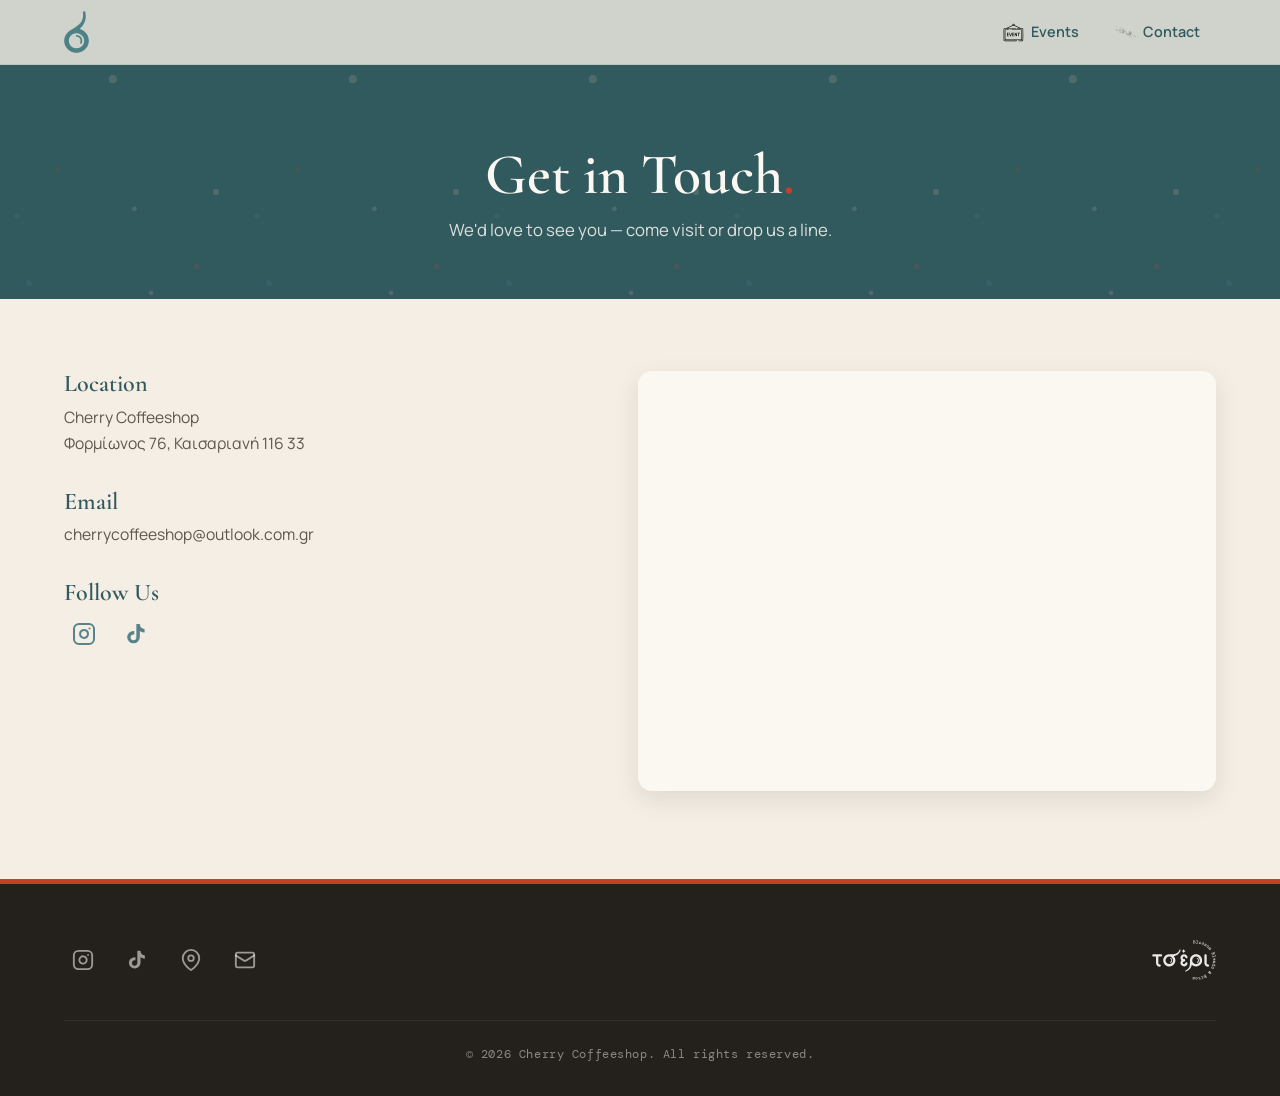
==== commit f8f4287a: "done" ====
--- a/contact.html
+++ b/contact.html
@@ -58,7 +58,7 @@
 
           <div class="contact-info__block">
             <h3>Email</h3>
-            <p><a href="mailto:email@TODO.com">email@TODO.com</a></p>
+            <p><a href="mailto:cherrycoffeeshop@outlook.com.gr">cherrycoffeeshop@outlook.com.gr</a></p>
           </div>
 
           <div class="contact-info__block">
@@ -101,6 +101,9 @@
           <a href="https://share.google/5jH4Om6R4dzNHi6pa" target="_blank" rel="noopener noreferrer" aria-label="Google Maps">
             <svg xmlns="http://www.w3.org/2000/svg" viewBox="0 0 24 24" fill="none" stroke="currentColor" stroke-width="2" stroke-linecap="round" stroke-linejoin="round"><path d="M21 10c0 7-9 13-9 13s-9-6-9-13a9 9 0 0 1 18 0z"/><circle cx="12" cy="10" r="3"/></svg>
           </a>
+          <a href="mailto:cherrycoffeeshop@outlook.com.gr" aria-label="Email">
+            <svg xmlns="http://www.w3.org/2000/svg" viewBox="0 0 24 24" fill="none" stroke="currentColor" stroke-width="2" stroke-linecap="round" stroke-linejoin="round"><rect x="2" y="4" width="20" height="16" rx="2"/><path d="m22 7-8.97 5.7a1.94 1.94 0 0 1-2.06 0L2 7"/></svg>
+          </a>
         </div>
         <a href="index.html" class="footer__logo" aria-label="Cherry Coffeeshop">
           <img src="assets/Cherry_logo.svg" alt="Cherry logo" />
--- a/style.css
+++ b/style.css
@@ -526,6 +526,7 @@
 }
 
 .event-card {
+  position: relative;
   background: var(--paper);
   border: 1px solid rgba(49, 90, 95, 0.14);
   border-radius: var(--radius-md);
@@ -533,6 +534,24 @@
   box-shadow: var(--shadow-sm);
   transition: transform var(--transition), box-shadow var(--transition);
 }
+
+/* Recurring "what's on now" tag, pinned over the image */
+.event-card__badge {
+  position: absolute;
+  top: 0.9rem;
+  left: 0.9rem;
+  z-index: 2;
+  font-family: var(--font-mono);
+  font-size: 0.68rem;
+  font-weight: 500;
+  letter-spacing: 0.12em;
+  text-transform: uppercase;
+  color: var(--paper);
+  background: var(--cherry);
+  padding: 0.3rem 0.6rem;
+  border-radius: 999px;
+  box-shadow: var(--shadow-sm);
+}
 .event-card:hover {
   transform: translateY(-5px);
   box-shadow: var(--shadow-lg);
@@ -543,6 +562,13 @@
   height: 220px;
   object-fit: cover;
   background-color: var(--teal);
+}
+
+/* Poster events (e.g. a promo flyer) show the full square artwork, uncropped */
+.event-card__image--poster,
+.event-card__image-placeholder--poster {
+  height: auto;
+  aspect-ratio: 1 / 1;
 }
 
 .event-card__image-placeholder {
@@ -583,6 +609,19 @@
   font-size: 0.95rem;
   color: var(--ink-soft);
   line-height: 1.7;
+}
+
+.event-card__desc a {
+  color: var(--cherry);
+  font-weight: 600;
+  text-decoration: underline;
+  text-underline-offset: 2px;
+  text-decoration-thickness: 1px;
+  transition: color 0.2s ease;
+}
+
+.event-card__desc a:hover {
+  color: var(--cherry-deep);
 }
 
 /* ============================================
